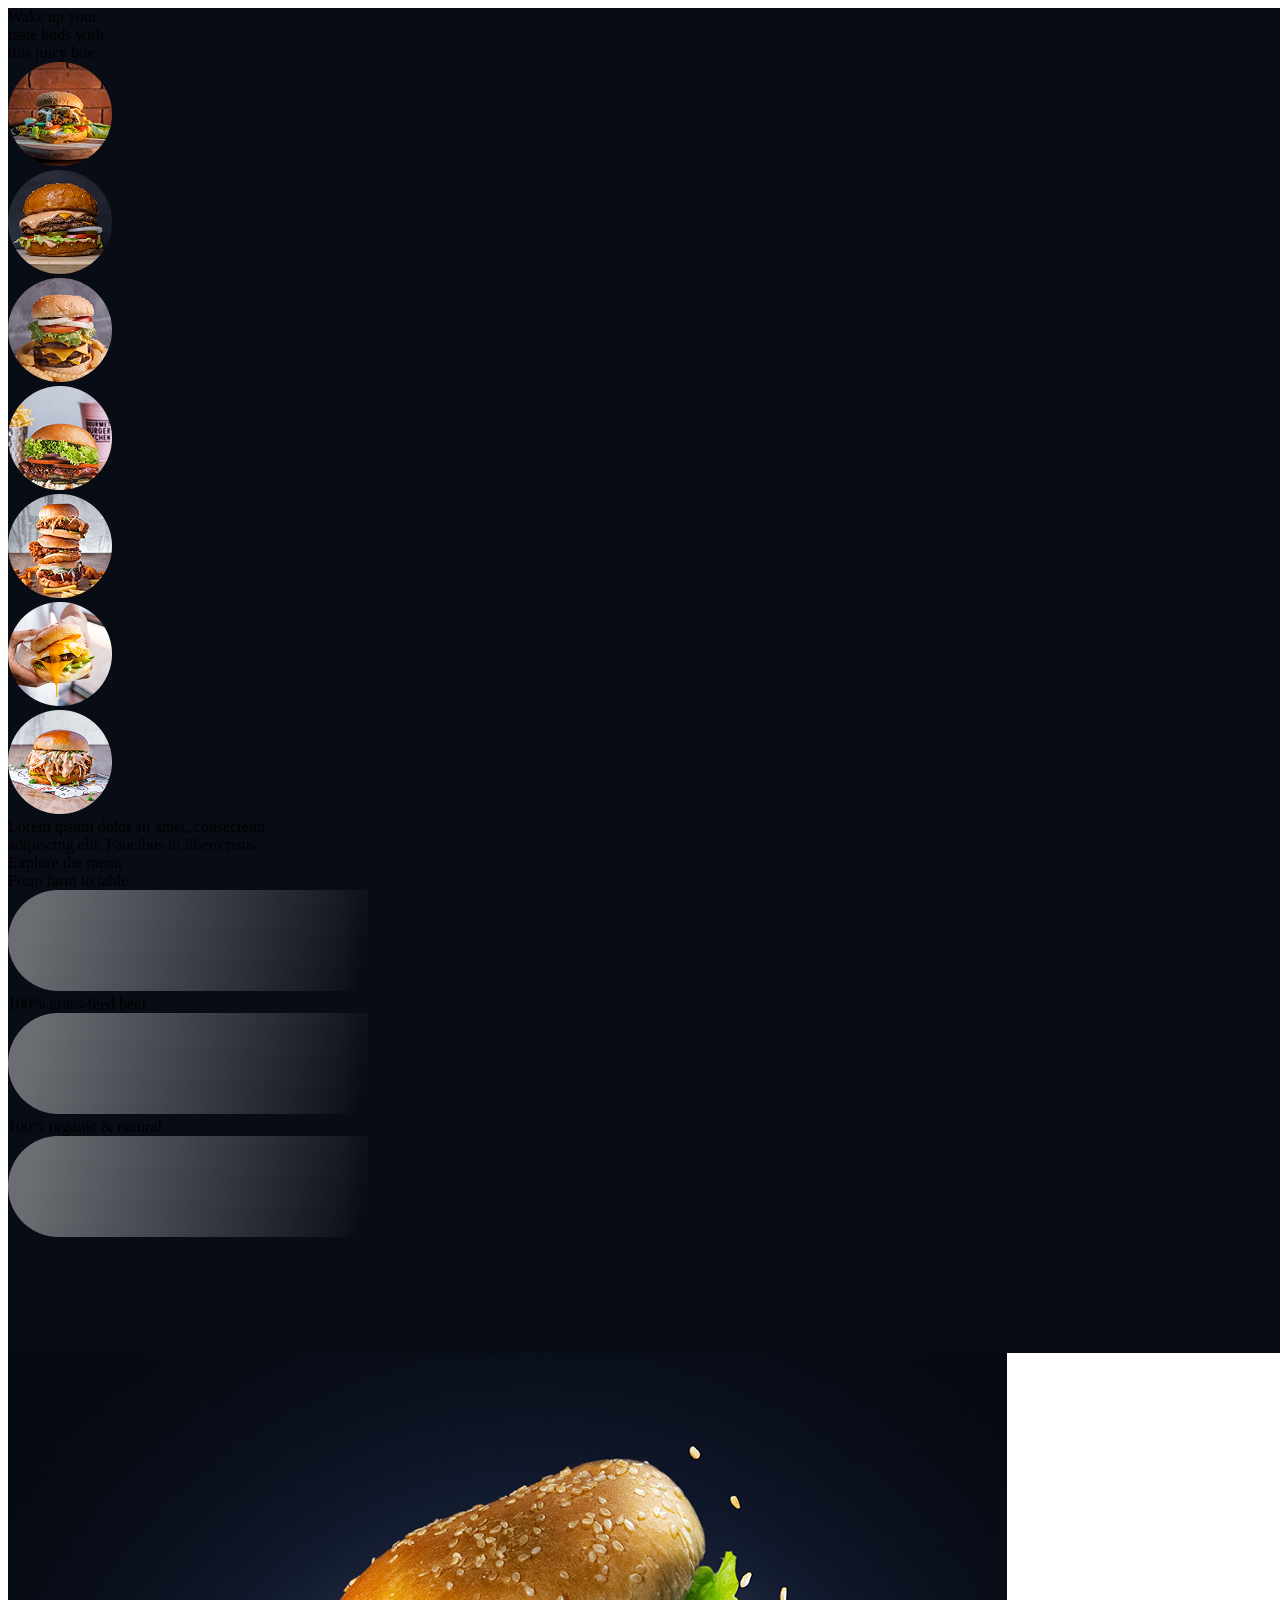
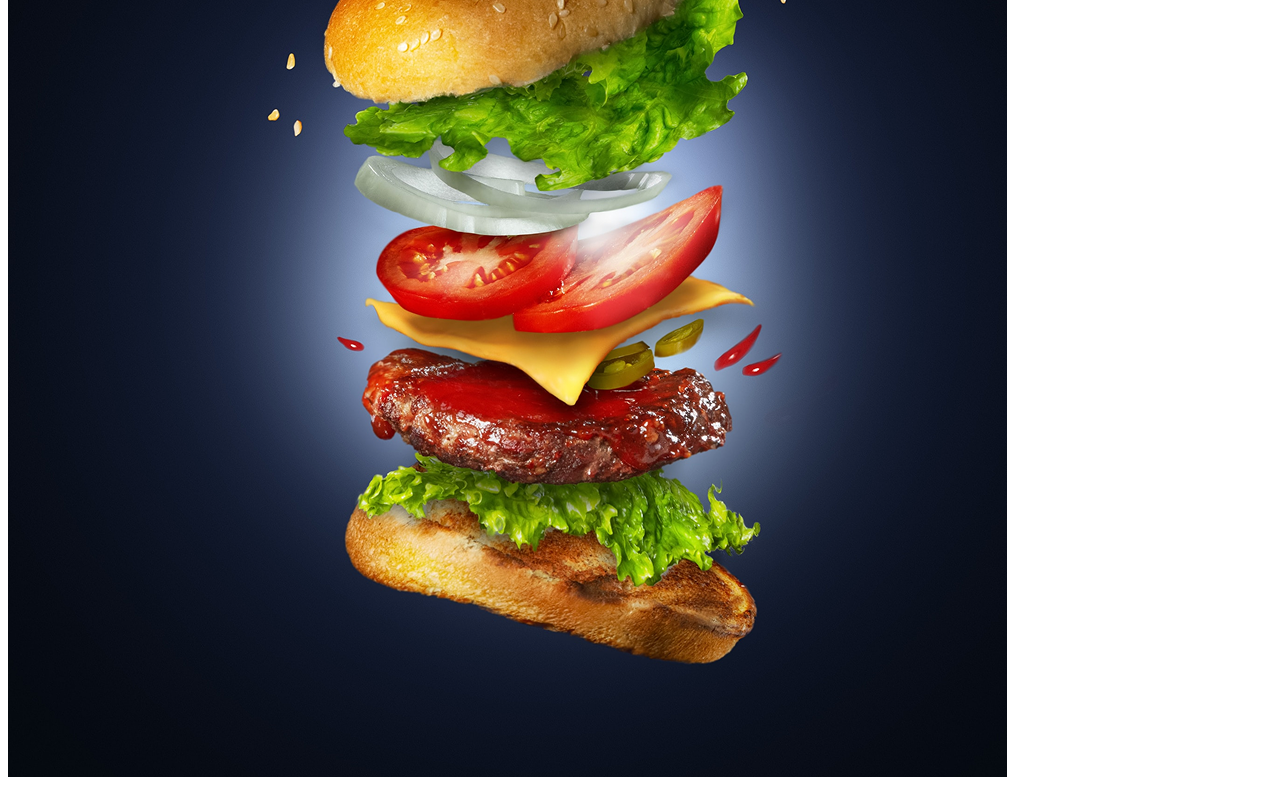
==== Projeto02/index.html @ c3cc8edd "Add files via upload" ====
<!DOCTYPE html>
<html lang="en">
<head>
    <meta charset="UTF-8">
    <link rel="stylesheet" href="assets/css/style.css">
    <title>Projeto26</title>
</head>
<body>
    <div class="main">
        <div class="top-line">
            <div class="left">
                <div class="contnet">
                    <div class="contnet-title">
                    Wake up your<br> taste buds with <br>  this juicy bite
                    </div>
                 <div class="image">
                    <img src="assets/img/Hamburguer1.png" alt="">
                 </div>
                  <div class="image">
                    <img src="assets/img/Hamburguer2.png" alt="">
                 </div>
                  <div class="image">
                    <img src="assets/img/Hamburguer3.png" alt="">
                 </div>
                  <div class="image">
                    <img src="assets/img/Hamburguer4.png" alt="">
                 </div>
                  <div class="image">
                    <img src="assets/img/Hamburguer5.png" alt="">
                 </div>
                  <div class="image">
                    <img src="assets/img/Hamburguer6.png" alt="">
                 </div>
                  <div class="image">
                    <img src="assets/img/Hamburguer7.png" alt="">
                 </div>
                    <div class="contnet-text">
                        Lorem ipsum dolor sit amet, consectetur <br> adipiscing elit. Faucibus in libero risus.
                    </div>
                    <div class="contnet-bottom">
                        <div class="primary-bottom">
                            Explore the menu
                        </div>
                        <div class="list">
                            <div class="list-text">
                                From farm to table
                            </div>
                            <div class="list-image">
                                <img src="assets/img/Rectangle 36.png" alt="">
                            </div>
                             <div class="list-text">
                               100% grass-feed beef
                            </div>
                            <div class="list-image">
                                <img src="assets/img/Rectangle 36.png" alt="">
                            </div>
                             <div class="list-text">
                              100% organic & natural
                            </div>
                            <div class="list-image">
                                <img src="assets/img/Rectangle 36.png" alt="">
                            </div>
                            </div>
                        </div>
                    </div>
                </div>
            </div>
        </div> 
        <div class="right">
         <div class="image-right">
             <img src="assets/img/Suplemo.png" alt="">
         </div>
    </div>              
</body>
</html>
---- Projeto02/assets/css/style.css ----
.main{
    width: 1440px;
    height: 1345px;
    background-color: #080C15;
}

.contnet{
    
}
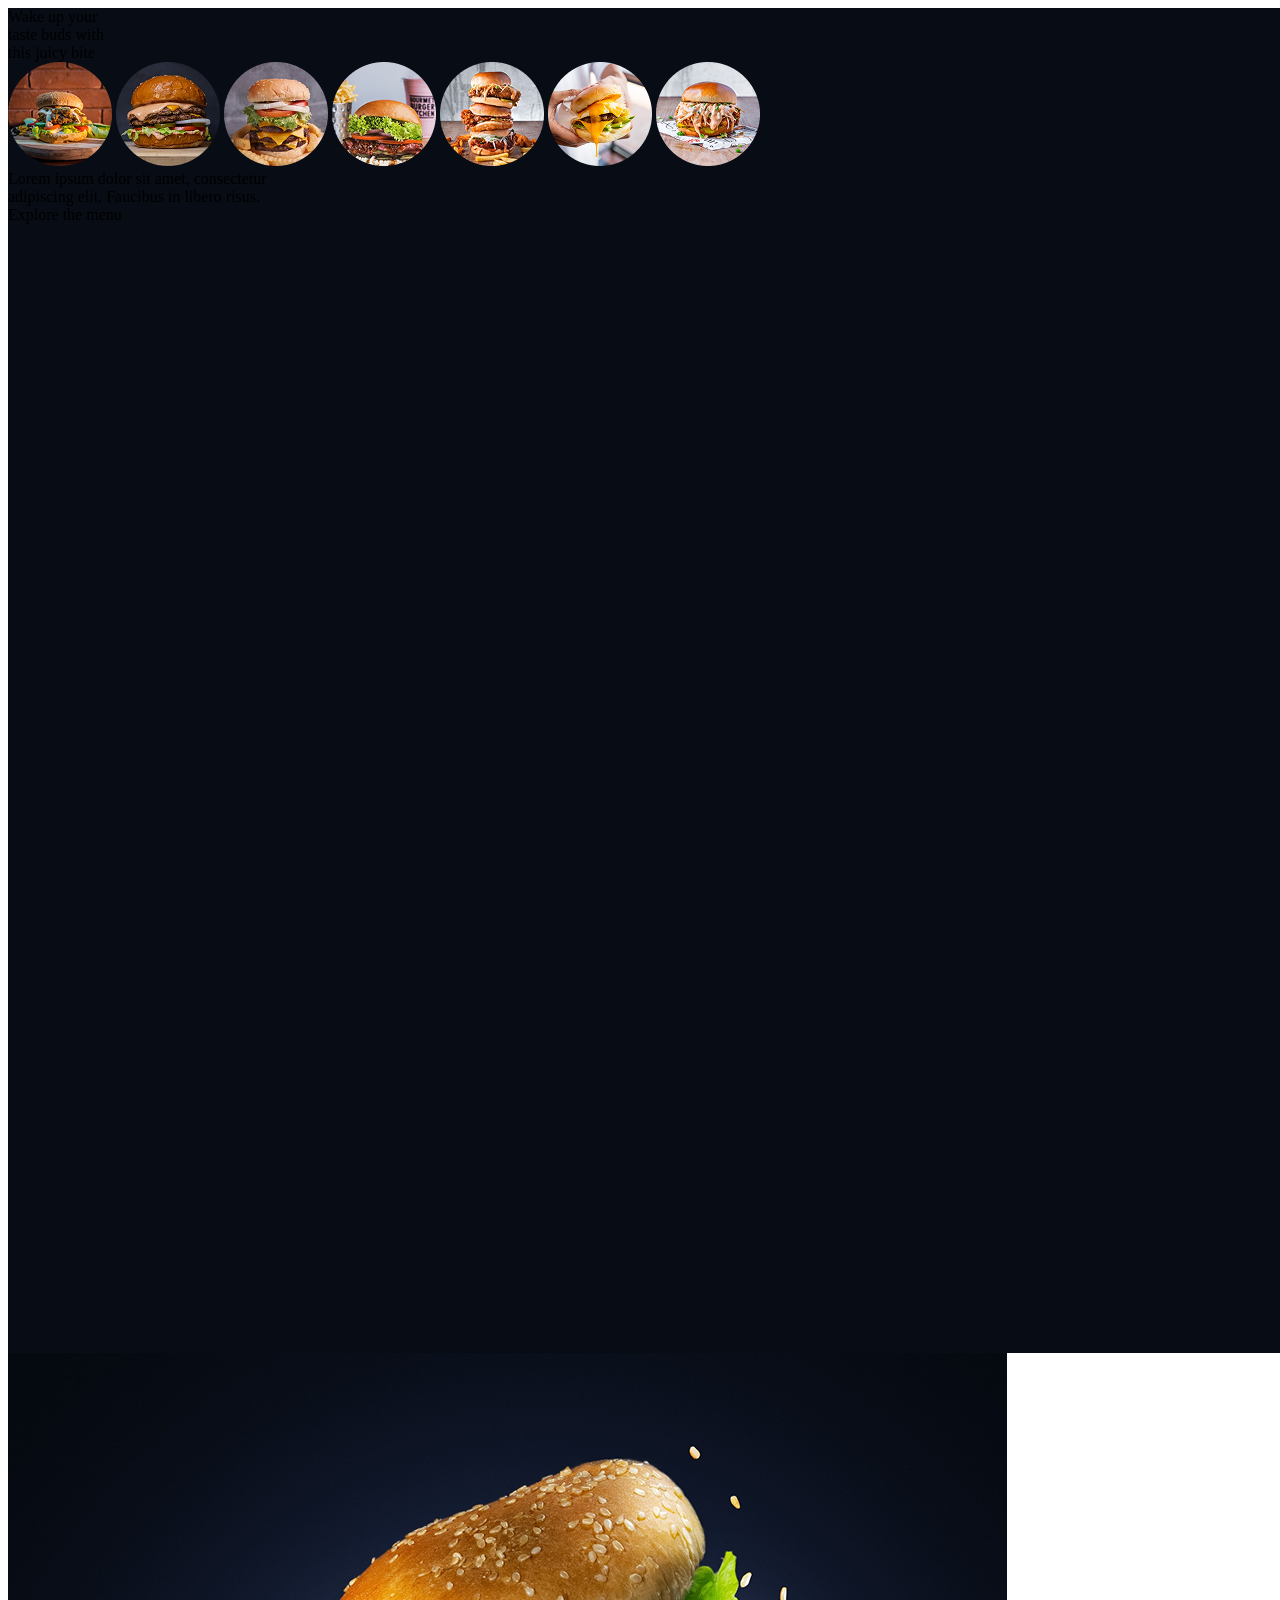
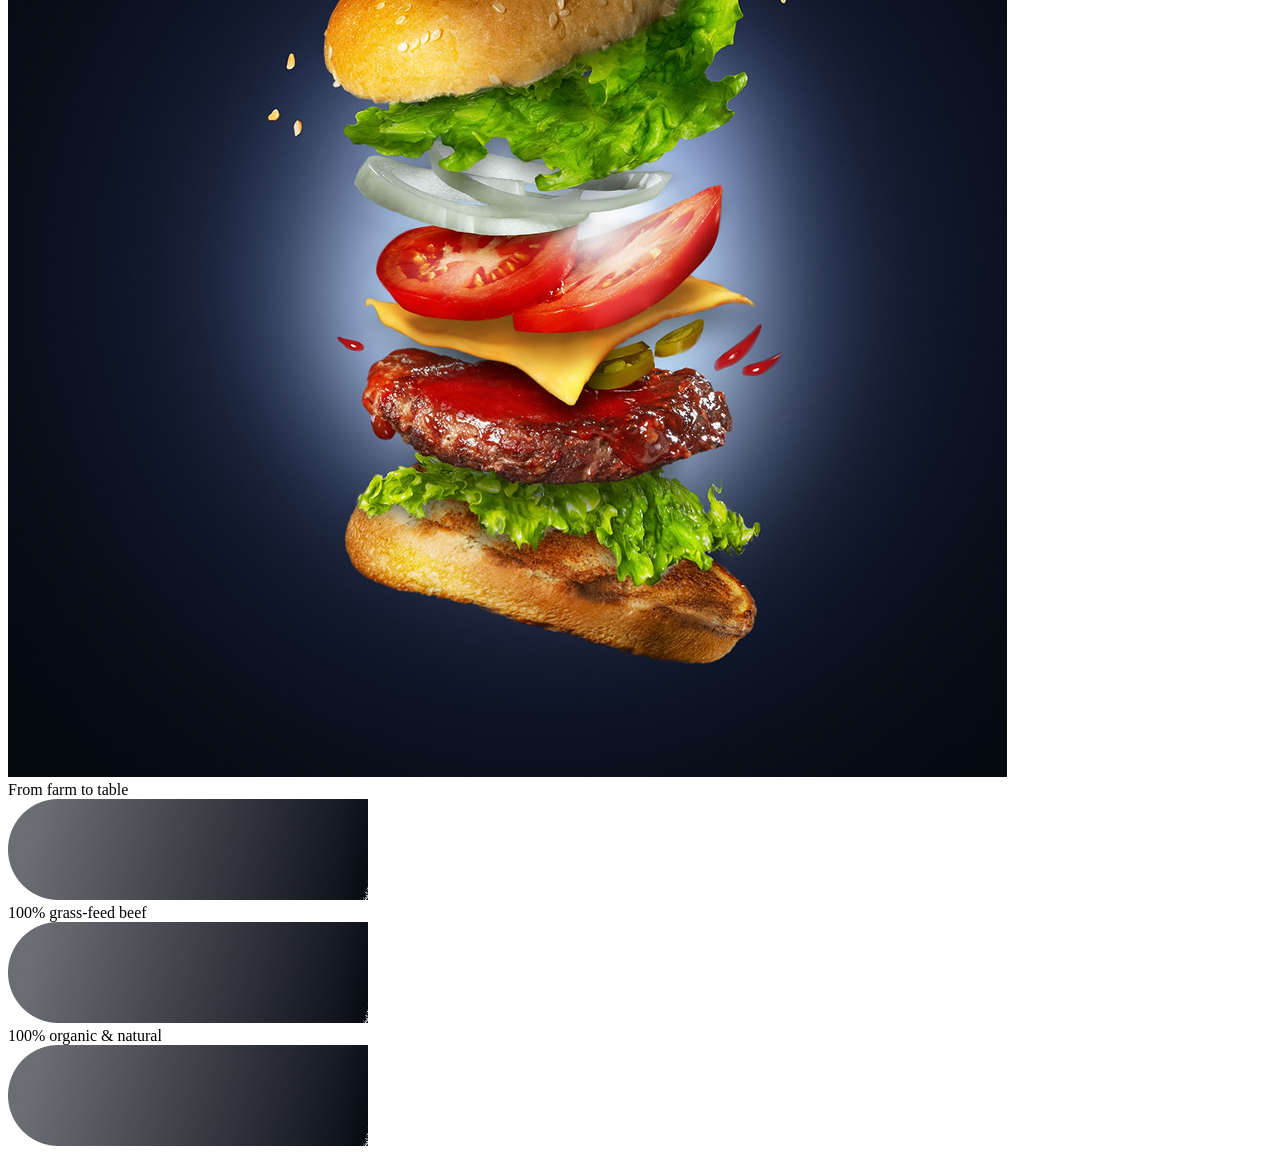
==== commit 60c0e0e3: "Change language from English to Portuguese in HTML" ====
--- a/Projeto02/index.html
+++ b/Projeto02/index.html
@@ -1,9 +1,9 @@
 <!DOCTYPE html>
-<html lang="en">
+<html lang="pt-BR">
 <head>
     <meta charset="UTF-8">
     <link rel="stylesheet" href="assets/css/style.css">
-    <title>Projeto26</title>
+    <title>Menu</title>
 </head>
 <body>
     <div class="main">
@@ -11,37 +11,38 @@
             <div class="left">
                 <div class="contnet">
                     <div class="contnet-title">
-                    Wake up your<br> taste buds with <br>  this juicy bite
+                            <span class="branco">Wake up your<br> taste buds with <br>  this </span>
+                            <span class="vermelho">juicy bite</span>
                     </div>
-                 <div class="image">
-                    <img src="assets/img/Hamburguer1.png" alt="">
-                 </div>
-                  <div class="image">
-                    <img src="assets/img/Hamburguer2.png" alt="">
-                 </div>
-                  <div class="image">
-                    <img src="assets/img/Hamburguer3.png" alt="">
-                 </div>
-                  <div class="image">
-                    <img src="assets/img/Hamburguer4.png" alt="">
-                 </div>
-                  <div class="image">
-                    <img src="assets/img/Hamburguer5.png" alt="">
-                 </div>
-                  <div class="image">
-                    <img src="assets/img/Hamburguer6.png" alt="">
-                 </div>
-                  <div class="image">
-                    <img src="assets/img/Hamburguer7.png" alt="">
+                 <div class="contnet-image">
+                    <img src="assets/img/Hamburguer1.png" id="img1">
+                    <img src="assets/img/Hamburguer2.png" id="img2">
+                    <img src="assets/img/Hamburguer3.png" id="img3">
+                    <img src="assets/img/Hamburguer4.png" id="img4">
+                    <img src="assets/img/Hamburguer5.png" id="img5">
+                    <img src="assets/img/Hamburguer6.png" id="img6">
+                    <img src="assets/img/Hamburguer7.png" id="img7">
                  </div>
                     <div class="contnet-text">
                         Lorem ipsum dolor sit amet, consectetur <br> adipiscing elit. Faucibus in libero risus.
                     </div>
-                    <div class="contnet-bottom">
-                        <div class="primary-bottom">
+                    <div class="contnet-button">
+                        <div class="primary-button">
                             Explore the menu
                         </div>
-                        <div class="list">
+                         </div>
+                        </div>
+                    </div>
+                </div>
+            </div>
+        </div> 
+        <div class="right">
+         <div class="image-right">
+             <img src="assets/img/Suplemo.png" alt="">
+         </div>
+    </div>    
+        <div class="middle-line">
+             <div class="list">
                             <div class="list-text">
                                 From farm to table
                             </div>
@@ -59,17 +60,8 @@
                             </div>
                             <div class="list-image">
                                 <img src="assets/img/Rectangle 36.png" alt="">
-                            </div>
-                            </div>
-                        </div>
-                    </div>
-                </div>
-            </div>
-        </div> 
-        <div class="right">
-         <div class="image-right">
-             <img src="assets/img/Suplemo.png" alt="">
-         </div>
-    </div>              
+                            </div>        
+        </div>
+              
 </body>
-</html>+</html>
